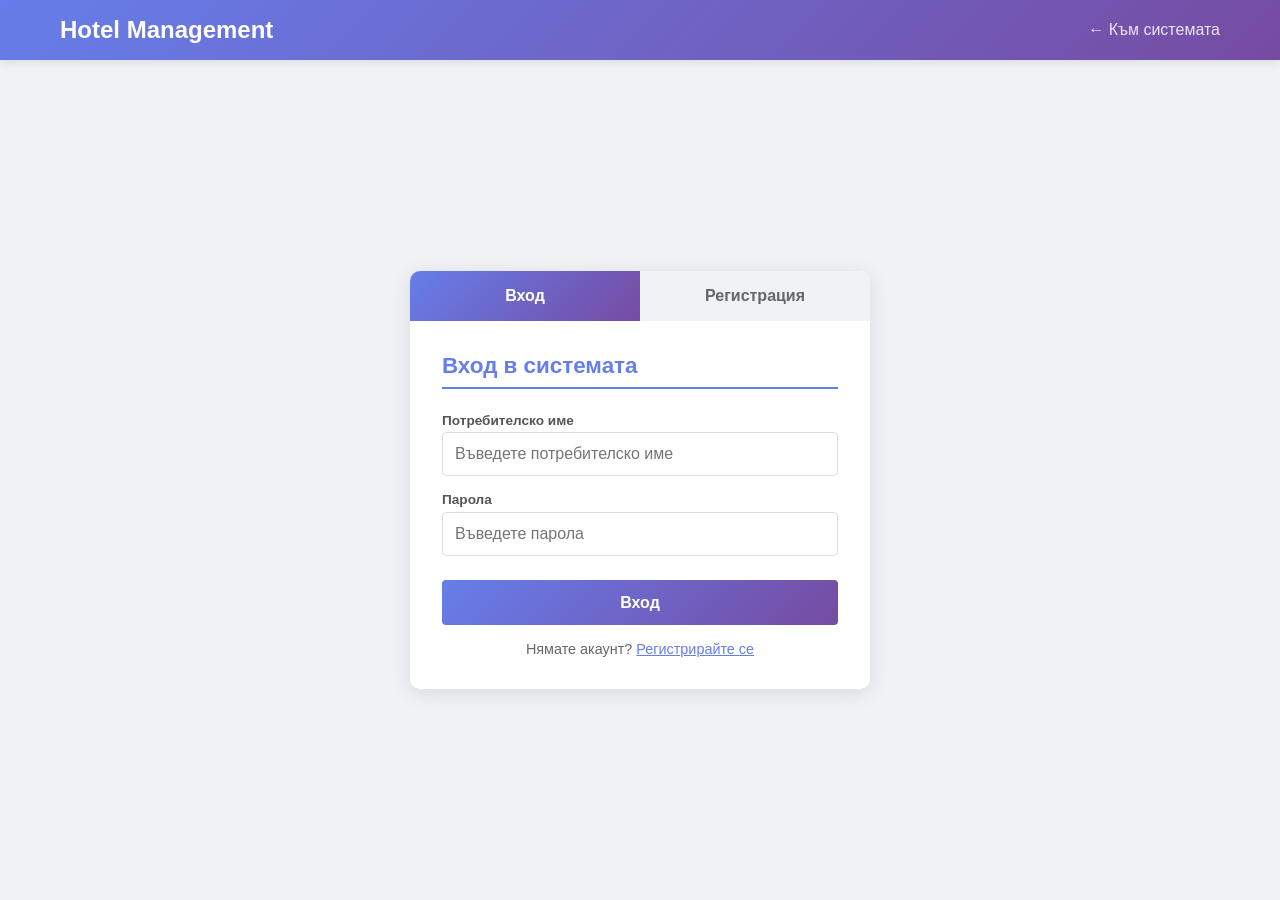
==== presentation/auth.html @ 6f978a7f "add authentication" ====
<!DOCTYPE html>
<html lang="bg">
<head>
    <meta charset="UTF-8">
    <meta name="viewport" content="width=device-width, initial-scale=1.0">
    <title>Вход / Регистрация — Hotel Management</title>
    <style>
        * { margin: 0; padding: 0; box-sizing: border-box; }

        body {
            font-family: 'Arial', sans-serif;
            background-color: #f0f2f5;
            color: #333;
            min-height: 100vh;
            display: flex;
            flex-direction: column;
        }
        .navbar {
            background: linear-gradient(135deg, #667eea 0%, #764ba2 100%);
            color: white;
            padding: 1rem 0;
            box-shadow: 0 2px 10px rgba(0,0,0,0.1);
        }
        .nav-container {
            max-width: 1200px;
            margin: 0 auto;
            padding: 0 20px;
            display: flex;
            justify-content: space-between;
            align-items: center;
        }
        .logo { font-size: 1.5rem; font-weight: bold; }
        .nav-link {
            color: white;
            text-decoration: none;
            opacity: 0.85;
            transition: opacity 0.2s;
        }
        .nav-link:hover { opacity: 1; }

        .auth-wrapper {
            flex: 1;
            display: flex;
            align-items: center;
            justify-content: center;
            padding: 2rem 1rem;
        }

        .auth-card {
            background: white;
            border-radius: 10px;
            box-shadow: 0 4px 20px rgba(0,0,0,0.1);
            width: 100%;
            max-width: 460px;
            overflow: hidden;
        }

        .tabs { display: flex; }
        .tab-btn {
            flex: 1;
            padding: 1rem;
            border: none;
            background: #f0f2f5;
            font-size: 1rem;
            cursor: pointer;
            font-weight: bold;
            color: #666;
            transition: all 0.2s;
        }
        .tab-btn.active {
            background: linear-gradient(135deg, #667eea 0%, #764ba2 100%);
            color: white;
        }

        .form-body { padding: 2rem; }
        .form-body h2 {
            color: #667eea;
            margin-bottom: 1.5rem;
            font-size: 1.4rem;
            border-bottom: 2px solid #667eea;
            padding-bottom: 0.5rem;
        }

        .form-panel { display: none; }
        .form-panel.active { display: block; }

        .field-group { margin-bottom: 1rem; }
        .field-group label {
            display: block;
            font-size: 0.85rem;
            font-weight: bold;
            color: #555;
            margin-bottom: 0.3rem;
        }
        .input-field {
            width: 100%;
            padding: 0.75rem;
            border: 1px solid #ddd;
            border-radius: 4px;
            font-size: 1rem;
            transition: border-color 0.2s, box-shadow 0.2s;
        }
        .input-field:focus {
            outline: none;
            border-color: #667eea;
            box-shadow: 0 0 5px rgba(102,126,234,0.3);
        }

        .role-selector {
            display: flex;
            gap: 0.5rem;
            margin-bottom: 1rem;
        }
        .role-btn {
            flex: 1;
            padding: 0.6rem;
            border: 2px solid #ddd;
            border-radius: 4px;
            background: white;
            cursor: pointer;
            font-size: 0.85rem;
            font-weight: bold;
            color: #666;
            transition: all 0.2s;
        }
        .role-btn.selected {
            border-color: #667eea;
            background: #667eea;
            color: white;
        }
        .message {
            padding: 0.75rem 1rem;
            border-radius: 4px;
            margin-bottom: 1rem;
            font-size: 0.9rem;
            display: none;
        }
        .message.success { background: #d4edda; color: #155724; border-left: 4px solid #28a745; }
        .message.error { background: #f8d7da; color: #721c24; border-left: 4px solid #dc3545; }
        .message.show { display: block; }

        .btn {
            width: 100%;
            padding: 0.85rem;
            border: none;
            border-radius: 4px;
            font-size: 1rem;
            cursor: pointer;
            font-weight: bold;
            transition: transform 0.2s, box-shadow 0.2s;
            margin-top: 0.5rem;
        }
        .btn-primary {
            background: linear-gradient(135deg, #667eea 0%, #764ba2 100%);
            color: white;
        }
        .btn:hover {
            transform: translateY(-2px);
            box-shadow: 0 4px 12px rgba(0,0,0,0.15);
        }
        .switch-text {
            text-align: center;
            margin-top: 1rem;
            font-size: 0.9rem;
            color: #666;
        }
        .switch-text a {
            color: #667eea;
            cursor: pointer;
            text-decoration: underline;
        }
        .logged-in-box {
            padding: 2rem;
            text-align: center;
            display: none;
        }
        .logged-in-box.show { display: block; }
        .user-avatar {
            width: 70px;
            height: 70px;
            border-radius: 50%;
            background: linear-gradient(135deg, #667eea 0%, #764ba2 100%);
            display: flex;
            align-items: center;
            justify-content: center;
            font-size: 2rem;
            color: white;
            margin: 0 auto 1rem;
        }
        .role-badge {
            display: inline-block;
            padding: 0.25rem 0.75rem;
            border-radius: 20px;
            font-size: 0.8rem;
            font-weight: bold;
            margin-bottom: 1rem;
        }
        .role-GUEST { background: #d1ecf1; color: #0c5460; }
        .role-STAFF { background: #fff3cd; color: #856404; }
        .role-ADMIN { background: #f8d7da; color: #721c24; }

        .btn-outline {
            background: white;
            color: #667eea;
            border: 2px solid #667eea;
            margin-top: 1rem;
        }
        @media (max-width: 480px) {
            .form-body { padding: 1.5rem; }
            .role-selector { flex-direction: column; }
        }
    </style>
</head>
<body>

<nav class="navbar">
    <div class="nav-container">
        <h1 class="logo">Hotel Management</h1>
        <a href="index.html" class="nav-link">← Към системата</a>
    </div>
</nav>

<div class="auth-wrapper">
    <div class="auth-card">

        <div class="tabs">
            <button class="tab-btn active" onclick="switchTab('login')">Вход</button>
            <button class="tab-btn" onclick="switchTab('register')">Регистрация</button>
        </div>

        <div class="logged-in-box" id="loggedInBox">
            <div class="user-avatar" id="userAvatar">👤</div>
            <h3 id="loggedInName"></h3>
            <p id="loggedInUsername" style="color:#888; margin-bottom:0.5rem;"></p>
            <span class="role-badge" id="roleBadge"></span>
            <br>
            <a href="index.html" class="btn btn-primary" style="display:inline-block; width:auto; padding:0.75rem 2rem; text-decoration:none; margin-top:1rem;">
                Към системата
            </a>
            <br>
            <button class="btn btn-outline" onclick="logout()">Изход</button>
        </div>

        <div class="form-body" id="formBody">
            <div class="form-panel active" id="loginPanel">
                <h2>Вход в системата</h2>
                <div class="message" id="loginMessage"></div>

                <div class="field-group">
                    <label>Потребителско име</label>
                    <input type="text" id="loginUsername" class="input-field" placeholder="Въведете потребителско име">
                </div>
                <div class="field-group">
                    <label>Парола</label>
                    <input type="password" id="loginPassword" class="input-field" placeholder="Въведете парола">
                </div>
                <button class="btn btn-primary" onclick="login()">Вход</button>

                <p class="switch-text">Нямате акаунт? <a onclick="switchTab('register')">Регистрирайте се</a></p>
            </div>

            <div class="form-panel" id="registerPanel">
                <h2>Нова регистрация</h2>
                <div class="message" id="registerMessage"></div>

                <div class="field-group">
                    <label>Регистрирам се като</label>
                    <div class="role-selector">
                        <button class="role-btn selected" onclick="selectRole(this, 'GUEST')">🧳 Гост</button>
                        <button class="role-btn" onclick="selectRole(this, 'STAFF')" id="staffRoleBtn" style="display:none">👔 Персонал</button>
                        <button class="role-btn" onclick="selectRole(this, 'ADMIN')" id="adminRoleBtn" style="display:none">🔑 Администратор</button>
                    </div>
                </div>

                <div class="field-group">
                    <label>Пълно име</label>
                    <input type="text" id="regFullName" class="input-field" placeholder="Иван Петров">
                </div>
                <div class="field-group">
                    <label>Потребителско име</label>
                    <input type="text" id="regUsername" class="input-field" placeholder="ivan123">
                </div>
                <div class="field-group">
                    <label>Имейл</label>
                    <input type="email" id="regEmail" class="input-field" placeholder="ivan@example.com">
                </div>
                <div class="field-group">
                    <label>Парола (минимум 6 символа)</label>
                    <input type="password" id="regPassword" class="input-field" placeholder="••••••">
                </div>
                <div class="field-group">
                    <label>Потвърди парола</label>
                    <input type="password" id="regPasswordConfirm" class="input-field" placeholder="••••••">
                </div>

                <button class="btn btn-primary" onclick="register()">Регистрация</button>
                <p class="switch-text">Вече имате акаунт? <a onclick="switchTab('login')">Влезте тук</a></p>
            </div>
        </div>

    </div>
</div>

<script>
    let users = JSON.parse(localStorage.getItem('hotelUsers') || '[]');
    let currentUser = JSON.parse(localStorage.getItem('hotelCurrentUser') || 'null');
    let selectedRole = 'GUEST';

    if (users.length === 0) {
        users.push({
            id: 1,
            username: 'admin',
            passwordHash: hashPassword('admin123'),
            email: 'admin@hotel.com',
            fullName: 'Администратор',
            role: 'ADMIN',
            isActive: true
        });
        saveUsers();
    }
    window.onload = function() {
        if (currentUser) showLoggedIn();
    };
    function switchTab(tab) {
        document.querySelectorAll('.tab-btn').forEach((b, i) => {
            b.classList.toggle('active', (i === 0 && tab === 'login') || (i === 1 && tab === 'register'));
        });
        document.getElementById('loginPanel').classList.toggle('active', tab === 'login');
        document.getElementById('registerPanel').classList.toggle('active', tab === 'register');
        clearMessages();
    }
    function selectRole(btn, role) {
        document.querySelectorAll('.role-btn').forEach(b => b.classList.remove('selected'));
        btn.classList.add('selected');
        selectedRole = role;
    }
    function login() {
        const username = document.getElementById('loginUsername').value.trim();
        const password = document.getElementById('loginPassword').value;

        if (!username || !password) {
            showMessage('loginMessage', 'error', 'Моля, попълнете всички полета!');
            return;
        }
        const user = users.find(u => u.username.toLowerCase() === username.toLowerCase());

        if (!user) {
            showMessage('loginMessage', 'error', 'Потребителят не е намерен!');
            return;
        }
        if (!user.isActive) {
            showMessage('loginMessage', 'error', 'Акаунтът е деактивиран. Свържете се с администратор.');
            return;
        }
        if (user.passwordHash !== hashPassword(password)) {
            showMessage('loginMessage', 'error', 'Грешна парола!');
            return;
        }
        currentUser = user;
        localStorage.setItem('hotelCurrentUser', JSON.stringify(currentUser));
        showLoggedIn();
    }
    function register() {
        const fullName = document.getElementById('regFullName').value.trim();
        const username = document.getElementById('regUsername').value.trim();
        const email = document.getElementById('regEmail').value.trim();
        const password = document.getElementById('regPassword').value;
        const confirm = document.getElementById('regPasswordConfirm').value;

        if (!fullName || !username || !email || !password || !confirm) {
            showMessage('registerMessage', 'error', 'Моля, попълнете всички полета!');
            return;
        }
        if (password.length < 6) {
            showMessage('registerMessage', 'error', 'Паролата трябва да е поне 6 символа!');
            return;
        }
        if (password !== confirm) {
            showMessage('registerMessage', 'error', 'Паролите не съвпадат!');
            return;
        }
        if (users.find(u => u.username.toLowerCase() === username.toLowerCase())) {
            showMessage('registerMessage', 'error', 'Потребителското име вече съществува!');
            return;
        }
        if (users.find(u => u.email.toLowerCase() === email.toLowerCase())) {
            showMessage('registerMessage', 'error', 'Имейлът вече е регистриран!');
            return;
        }
        const newUser = {
            id: users.length + 1,
            username,
            passwordHash: hashPassword(password),
            email,
            fullName,
            role: 'GUEST',
            isActive: true
        };
        users.push(newUser);
        saveUsers();

        showMessage('registerMessage', 'success', 'Регистрацията е успешна! Можете да влезете.');
        setTimeout(() => {
            document.getElementById('loginUsername').value = username;
            switchTab('login');
        }, 1500);
    }
    function logout() {
        currentUser = null;
        localStorage.removeItem('hotelCurrentUser');
        document.getElementById('loggedInBox').classList.remove('show');
        document.getElementById('formBody').style.display = 'block';
        document.querySelectorAll('.tab-btn')[0].classList.add('active');
        document.querySelectorAll('.tab-btn')[1].classList.remove('active');
        document.getElementById('loginPanel').classList.add('active');
        document.getElementById('registerPanel').classList.remove('active');
    }
    function showLoggedIn() {
        document.getElementById('formBody').style.display = 'none';
        const box = document.getElementById('loggedInBox');
        box.classList.add('show');

        const avatars = { GUEST: '🧳', STAFF: '👔', ADMIN: '🔑' };
        const roleNames = { GUEST: 'Гост', STAFF: 'Персонал', ADMIN: 'Администратор' };

        document.getElementById('userAvatar').textContent = avatars[currentUser.role] || '👤';
        document.getElementById('loggedInName').textContent = currentUser.fullName;
        document.getElementById('loggedInUsername').textContent = '@' + currentUser.username;

        const badge = document.getElementById('roleBadge');
        badge.textContent = roleNames[currentUser.role];
        badge.className = 'role-badge role-' + currentUser.role;
    }

    function showMessage(id, type, text) {
        const el = document.getElementById(id);
        el.className = 'message ' + type + ' show';
        el.textContent = text;
    }
    function clearMessages() {
        document.querySelectorAll('.message').forEach(m => m.classList.remove('show'));
    }

    function saveUsers() {
        localStorage.setItem('hotelUsers', JSON.stringify(users));
    }
    function hashPassword(password) {
        let hash = 0;
        for (let i = 0; i < password.length; i++) {
            const char = password.charCodeAt(i);
            hash = ((hash << 5) - hash) + char;
            hash = hash & hash;
        }
        return (hash >>> 0).toString(16);
    }
</script>
</body>
</html>
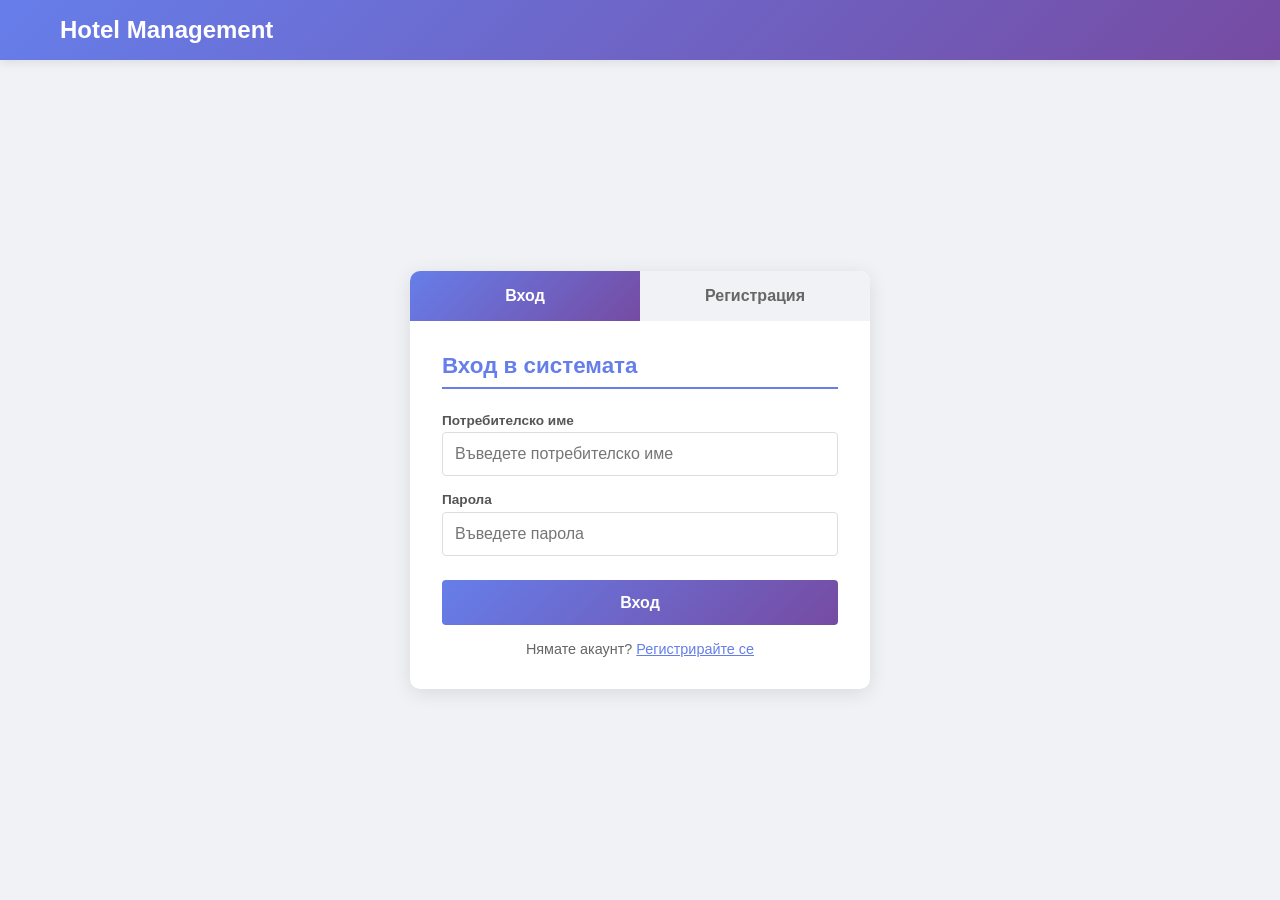
==== commit 2933823d: "update logic and system" ====
--- a/presentation/auth.html
+++ b/presentation/auth.html
@@ -216,7 +216,6 @@
 <nav class="navbar">
     <div class="nav-container">
         <h1 class="logo">Hotel Management</h1>
-        <a href="index.html" class="nav-link">← Към системата</a>
     </div>
 </nav>
 
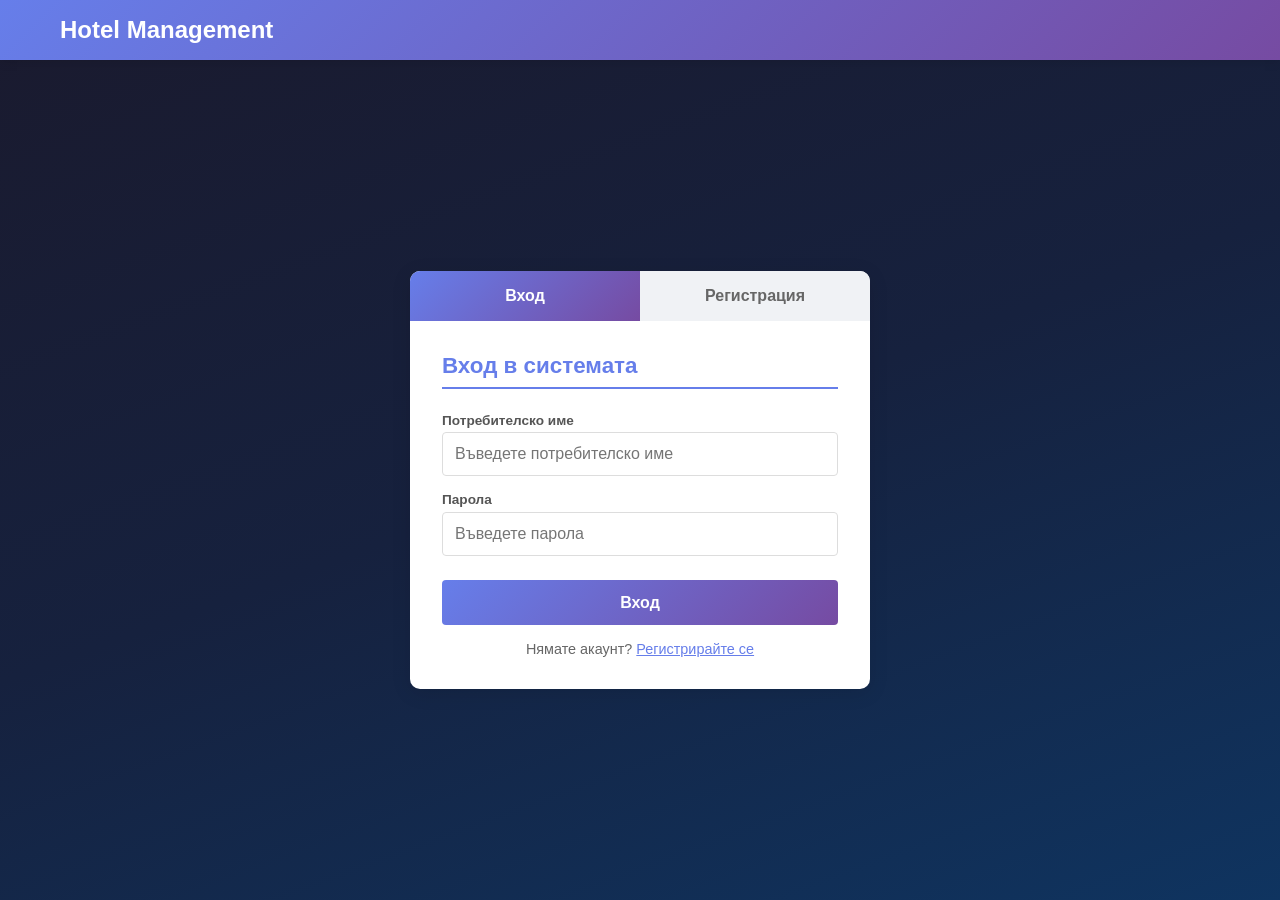
==== commit 593f46b4: "fix issues and final touches" ====
--- a/presentation/auth.html
+++ b/presentation/auth.html
@@ -9,7 +9,8 @@
 
         body {
             font-family: 'Arial', sans-serif;
-            background-color: #f0f2f5;
+            background: linear-gradient(160deg, #1a1a2e 0%, #16213e 50%, #0f3460 100%);
+            background-attachment: fixed;
             color: #333;
             min-height: 100vh;
             display: flex;
